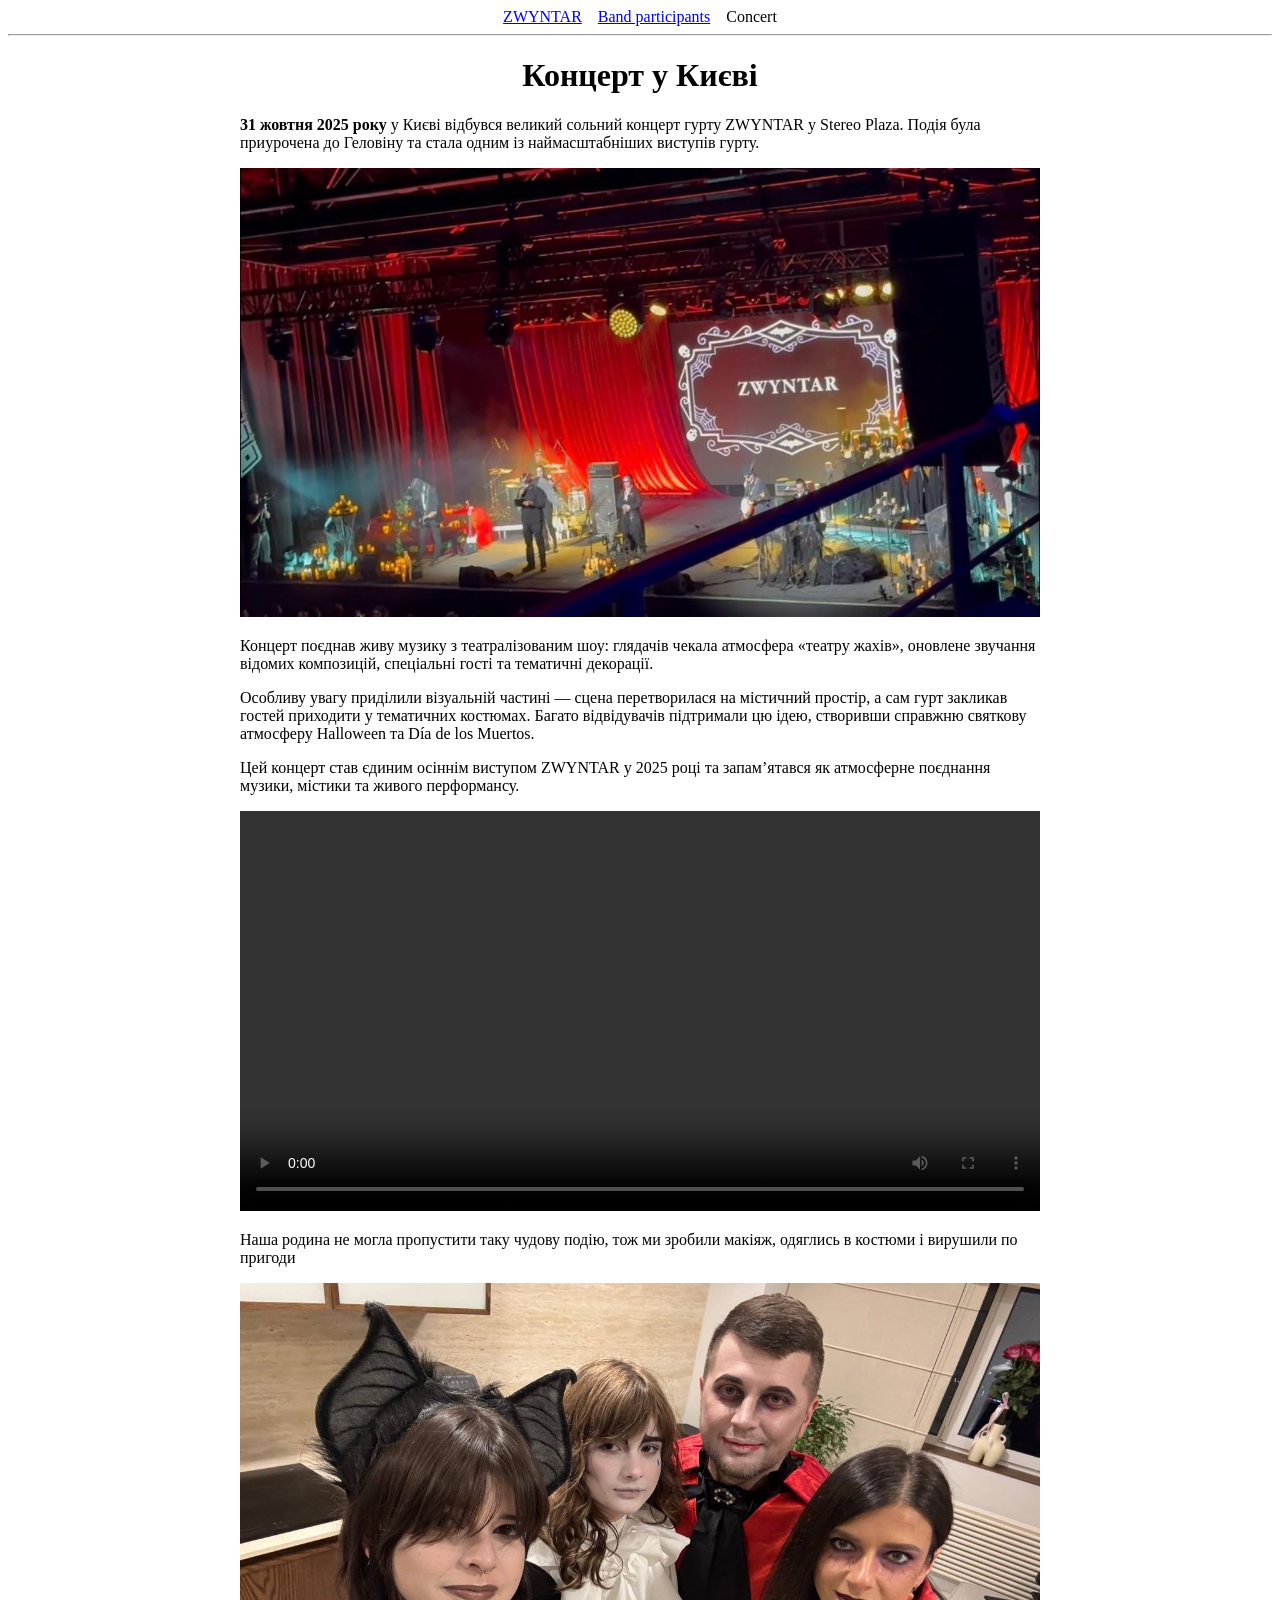
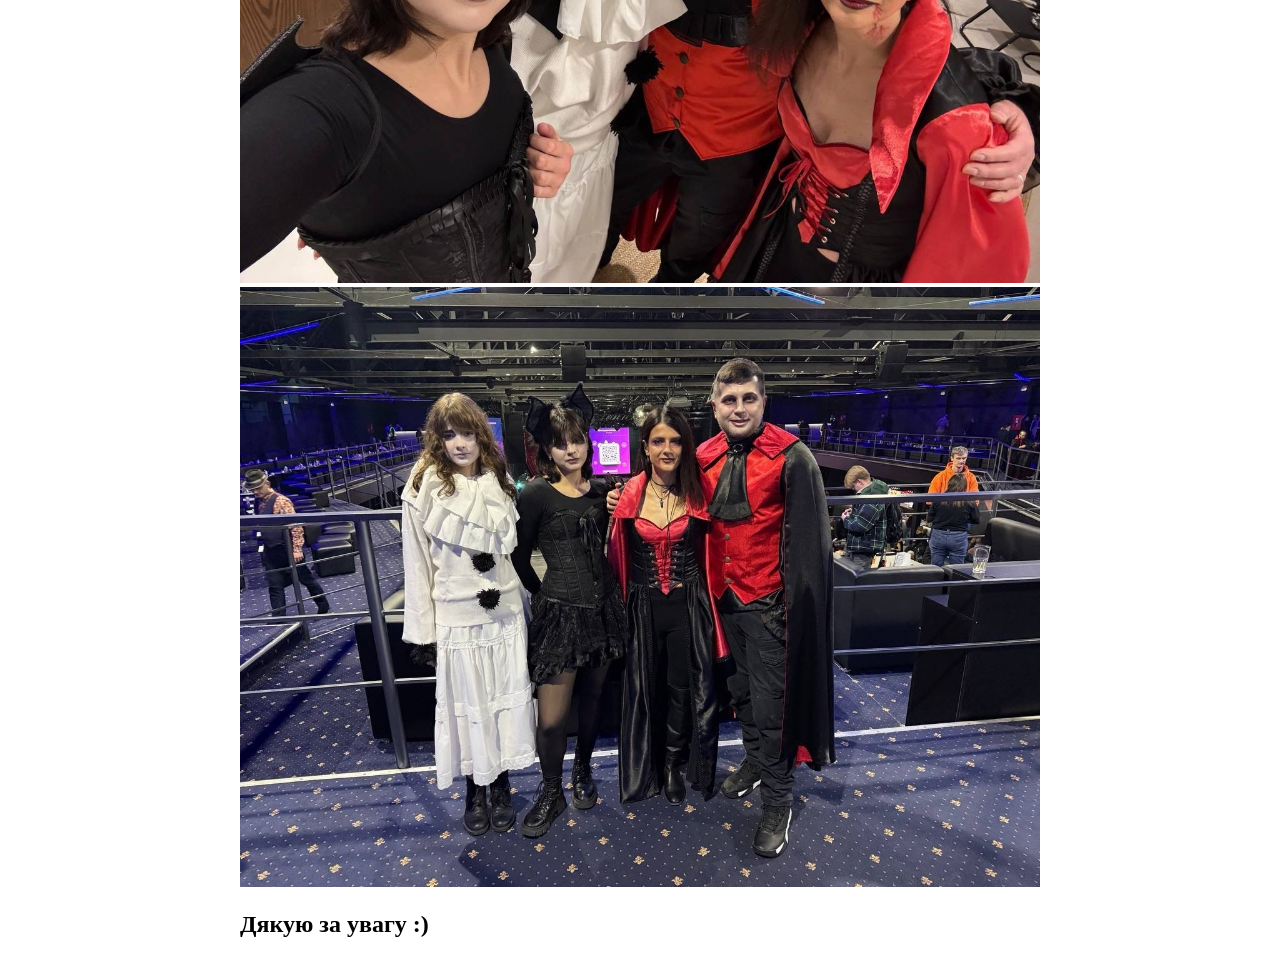
==== Hillel_DZ_21.1/pages/concert.html @ 1ce0f7fe "Added DZ 21.1" ====
<!DOCTYPE html>
<html>
<head>
	<meta charset="utf-8">
	<meta name="viewport" content="width=device-width, initial-scale=1">
	<title>Gallery</title>
	<link rel="icon" type="image/x-icon" href="../photo/fav.jpg">
</head>
<body>

<center>
	<nav>
		<a href="../index.html">ZWYNTAR</a> &nbsp;&nbsp; <a href="participants.html">Band participants</a> &nbsp;&nbsp; Concert
	</nav>
</center>
<hr>

<div style="width: 800px; margin: 0 auto; text-align: left;">
<center><h1>Концерт у Києві</h1></center>
<p><b>31 жовтня 2025 року</b> у Києві відбувся великий сольний концерт гурту ZWYNTAR у Stereo Plaza. Подія була приурочена до Геловіну та стала одним із наймасштабніших виступів гурту.</p>
<img src="../photo/zwyntar_2.jpg" width="800">
<p>Концерт поєднав живу музику з театралізованим шоу: глядачів чекала атмосфера «театру жахів», оновлене звучання відомих композицій, спеціальні гості та тематичні декорації.</p>

<p>Особливу увагу приділили візуальній частині — сцена перетворилася на містичний простір, а сам гурт закликав гостей приходити у тематичних костюмах. Багато відвідувачів підтримали цю ідею, створивши справжню святкову атмосферу Halloween та Día de los Muertos.</p>

<p>Цей концерт став єдиним осіннім виступом ZWYNTAR у 2025 році та запам’ятався як атмосферне поєднання музики, містики та живого перформансу.</p>

<video width="800" controls>
  <source src="../photo/1.mp4" type="video/mp4">
</video>

<p>Наша родина не могла пропустити таку чудову подію, тож ми зробили макіяж, одяглись в костюми і вирушили по пригоди</p>

<img src="../photo/family_1.jpg" width="800">
<img src="../photo/family_2.jpg" width="800">

<h2>Дякую за увагу :)</h2>

</div>

</body>
</html>
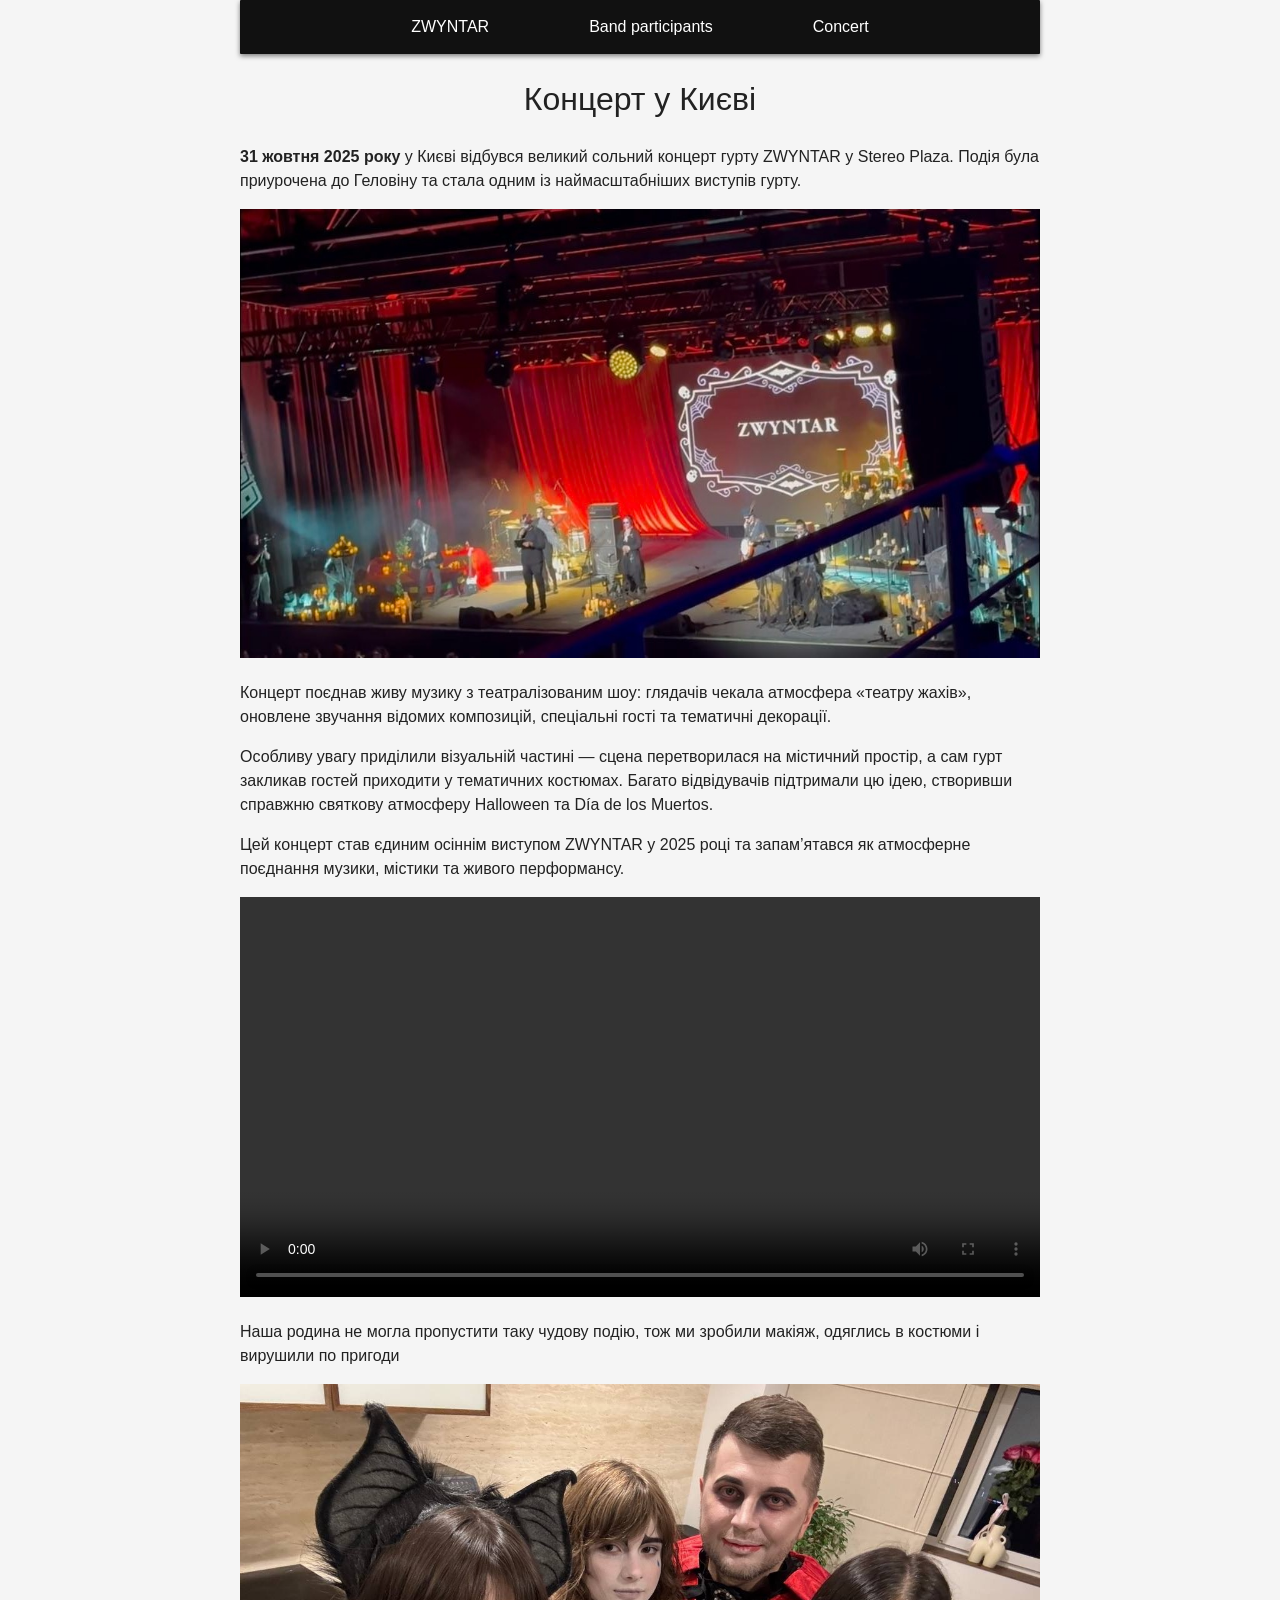
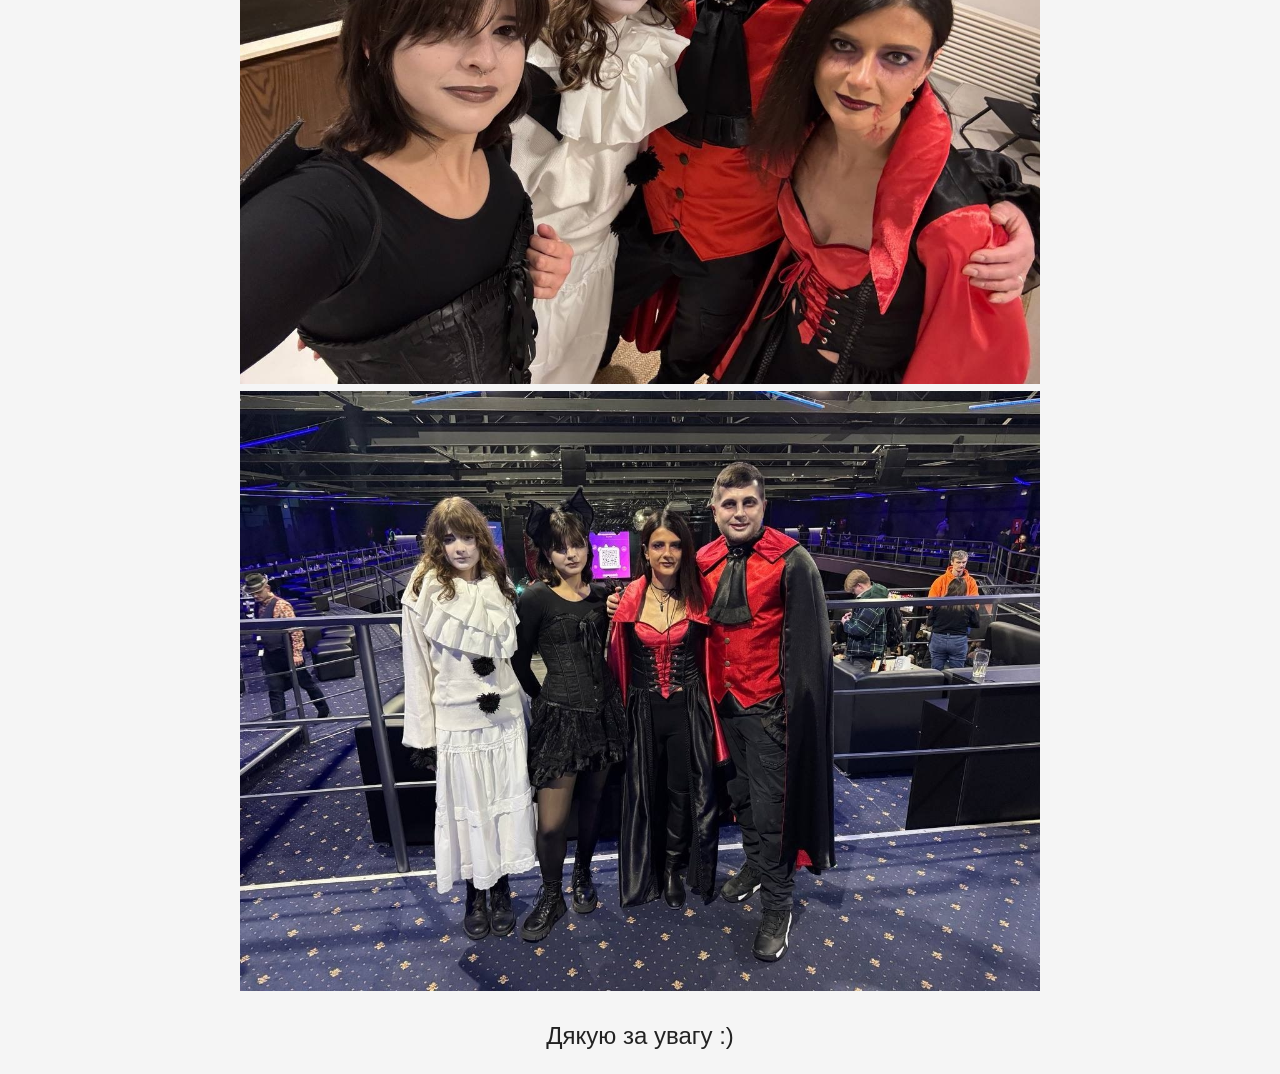
==== commit 43c77511: "Added styles" ====
--- a/Hillel_DZ_21.1/pages/concert.html
+++ b/Hillel_DZ_21.1/pages/concert.html
@@ -3,20 +3,20 @@
 <head>
 	<meta charset="utf-8">
 	<meta name="viewport" content="width=device-width, initial-scale=1">
-	<title>Gallery</title>
+	<title>Concert</title>
 	<link rel="icon" type="image/x-icon" href="../photo/fav.jpg">
+	<link rel="stylesheet" type="text/css" href="../style.css">
 </head>
 <body>
 
-<center>
+
 	<nav>
-		<a href="../index.html">ZWYNTAR</a> &nbsp;&nbsp; <a href="participants.html">Band participants</a> &nbsp;&nbsp; Concert
+		<a href="../index.html">ZWYNTAR</a><a href="participants.html">Band participants</a>Concert
 	</nav>
-</center>
-<hr>
 
-<div style="width: 800px; margin: 0 auto; text-align: left;">
-<center><h1>Концерт у Києві</h1></center>
+
+<div>
+<h1 class="header">Концерт у Києві</h1>
 <p><b>31 жовтня 2025 року</b> у Києві відбувся великий сольний концерт гурту ZWYNTAR у Stereo Plaza. Подія була приурочена до Геловіну та стала одним із наймасштабніших виступів гурту.</p>
 <img src="../photo/zwyntar_2.jpg" width="800">
 <p>Концерт поєднав живу музику з театралізованим шоу: глядачів чекала атмосфера «театру жахів», оновлене звучання відомих композицій, спеціальні гості та тематичні декорації.</p>
@@ -34,7 +34,7 @@
 <img src="../photo/family_1.jpg" width="800">
 <img src="../photo/family_2.jpg" width="800">
 
-<h2>Дякую за увагу :)</h2>
+<h2 class="header">Дякую за увагу :)</h2>
 
 </div>
 
--- a/Hillel_DZ_21.1/style.css
+++ b/Hillel_DZ_21.1/style.css
@@ -0,0 +1,67 @@
+body {
+  font-family: Arial, sans-serif;
+  background: #f5f5f5;
+  width: 800px;
+  margin: 0 auto;
+  color: #222; 
+  line-height: 1.5;
+}
+
+nav {
+  display: flex;
+  justify-content: center;
+  gap: 100px;
+  padding: 15px;
+  color: white;
+  background: #111;
+  border-radius: 1px;
+  box-shadow: 0 2px 5px rgba(0, 0, 0, 0.5);
+}
+
+nav a {
+  color: white;
+  text-decoration: none;
+  font-weight: 500;
+}
+
+nav a:hover {
+  color: #aaa;
+}
+
+
+.header {
+  text-align: center;
+  font-weight: 500;
+}
+
+#pat_table {
+  width: 700px; 
+  align: center; 
+}
+
+#pat_table td img {
+  padding-right: 20px;
+}
+
+#pat_table h2 {
+  text-align: left;
+}
+
+#info_table {
+  width: 450px; 
+  margin: 0 auto;
+}
+
+#info_table td {
+  border: 1px solid black;
+  padding: 0 10px;
+}
+
+#info_table .img-cell {
+  padding: 0;
+}
+
+#info_table img {
+  width: 100%;
+  display: block;
+}
